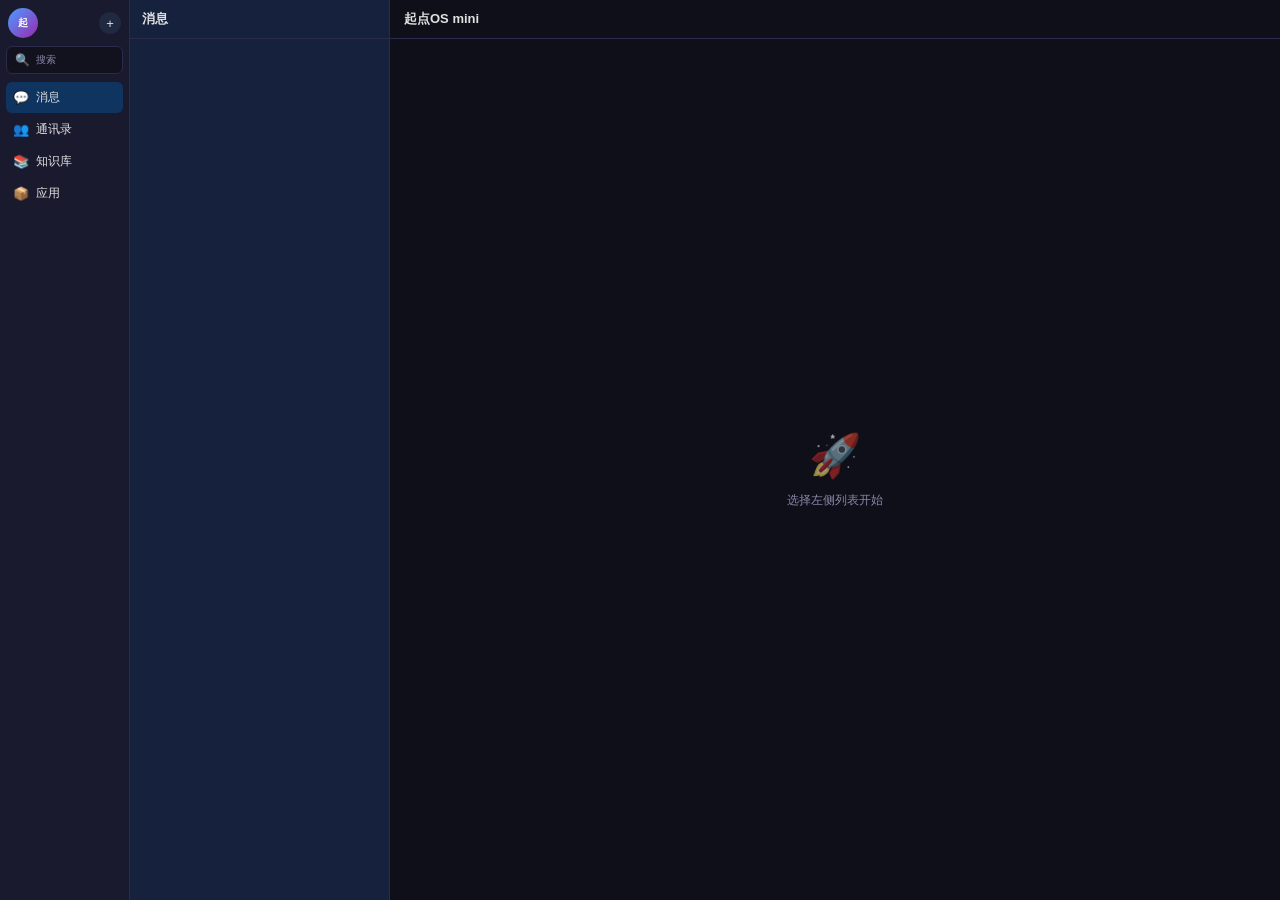
==== app/src/main/assets/ui/index.html @ e339e7cb "奇点OS mini（安卓版）：双框架 + proot 容器隔离 本地 AI 对话系统 全量源码 + 系统规范文档" ====
<!DOCTYPE html>
<html lang="zh-CN">
<head>
    <meta charset="UTF-8">
    <meta name="viewport" content="width=device-width, initial-scale=1.0">
    <title>起点OS mini</title>
    <link rel="stylesheet" href="style.css">
</head>
<body>
    <div class="app">
        <!-- 左侧导航栏 -->
        <div class="sidebar">
            <div class="sidebar-header">
                <div class="avatar" id="user-avatar" title="菜单">起</div>
                <button class="add-btn" id="add-btn" title="新建">+</button>
            </div>
            <!-- 头像弹出菜单 -->
            <div class="avatar-menu" id="avatar-menu" style="display:none;">
                <div class="avatar-menu-item" data-action="settings">⚙️ 设置</div>
                <div class="avatar-menu-item" data-action="about">ℹ️ 关于</div>
            </div>
            <div class="search-box" id="browser-entry" title="搜索/浏览器">
                <span class="search-icon">🔍</span>
                <span class="search-placeholder">搜索</span>
            </div>
            <nav class="nav-menu">
                <div class="nav-item active" data-page="messages">
                    <span class="nav-icon">💬</span>
                    <span class="nav-text">消息</span>
                    <span class="badge" id="msg-badge" style="display:none;">0</span>
                </div>
                <div class="nav-item" data-page="contacts">
                    <span class="nav-icon">👥</span>
                    <span class="nav-text">通讯录</span>
                </div>
                <div class="nav-item" data-page="knowledge">
                    <span class="nav-icon">📚</span>
                    <span class="nav-text">知识库</span>
                </div>
                <div class="nav-item" data-page="apps">
                    <span class="nav-icon">📦</span>
                    <span class="nav-text">应用</span>
                </div>
            </nav>
        </div>

        <!-- 中间列表栏 -->
        <div class="list-panel">
            <div class="list-header">
                <h2 id="list-title">消息</h2>
            </div>
            <div class="list-content" id="list-content"></div>
        </div>

        <!-- 右侧内容区 -->
        <div class="content-panel">
            <div class="content-header" id="content-header">
                <span>起点OS mini</span>
            </div>
            <div class="content-body" id="content-body">
                <div class="empty-state">
                    <div class="empty-icon">🚀</div>
                    <p>选择左侧列表开始</p>
                </div>
            </div>
            <div class="content-footer" id="content-footer" style="display:none;">
                <input type="text" id="message-input" placeholder="输入消息..." autocomplete="off">
                <button id="send-btn">发送</button>
            </div>
        </div>
    </div>
    <script src="app.js"></script>
</body>
</html>
---- app/src/main/assets/ui/style.css ----
:root {
    --bg-primary: #0f0f1a;
    --bg-secondary: #1a1a2e;
    --bg-tertiary: #16213e;
    --bg-hover: #1f2940;
    --bg-active: #0f3460;
    --bg-input: #12121f;
    --text-primary: #e0e0e0;
    --text-secondary: #8888aa;
    --accent: #4a9eff;
    --success: #4caf50;
    --warning: #ff9800;
    --error: #f44336;
    --border: #2a2a4a;
    --sidebar-w: 130px;
    --list-w: 260px;
    --fs: 12px;
    --fs-sm: 10px;
    --fs-md: 13px;
    --fs-lg: 15px;
}

[data-theme="light"] {
    --bg-primary: #f5f5f5;
    --bg-secondary: #ffffff;
    --bg-tertiary: #eeeeee;
    --bg-hover: #e0e0e0;
    --bg-active: #bbdefb;
    --bg-input: #ffffff;
    --text-primary: #212121;
    --text-secondary: #616161;
    --accent: #1976d2;
    --success: #388e3c;
    --warning: #f57c00;
    --error: #d32f2f;
    --border: #e0e0e0;
}

* { margin: 0; padding: 0; box-sizing: border-box; }

body {
    font-family: -apple-system, BlinkMacSystemFont, 'Segoe UI', 'PingFang SC', 'Microsoft YaHei', sans-serif;
    background: var(--bg-primary);
    color: var(--text-primary);
    font-size: var(--fs);
    overflow: hidden;
    user-select: none;
}

.app { display: flex; height: 100vh; width: 100vw; }

/* ===== 左侧导航栏 ===== */
.sidebar {
    width: var(--sidebar-w);
    background: var(--bg-secondary);
    border-right: 1px solid var(--border);
    display: flex;
    flex-direction: column;
    padding: 8px 6px;
    flex-shrink: 0;
}

.sidebar-header {
    display: flex;
    align-items: center;
    justify-content: space-between;
    margin-bottom: 8px;
    padding: 0 2px;
}

.avatar {
    width: 30px;
    height: 30px;
    border-radius: 50%;
    background: linear-gradient(135deg, #4a9eff, #9c27b0);
    display: flex;
    align-items: center;
    justify-content: center;
    font-weight: bold;
    font-size: var(--fs-sm);
    color: white;
}

.add-btn {
    width: 22px;
    height: 22px;
    border-radius: 50%;
    border: none;
    background: var(--bg-hover);
    color: var(--text-primary);
    cursor: pointer;
    font-size: var(--fs-md);
    line-height: 1;
    display: flex;
    align-items: center;
    justify-content: center;
}
.add-btn:hover { background: var(--bg-active); }

.search-box {
    margin-bottom: 8px;
    padding: 6px 8px;
    border-radius: 6px;
    border: 1px solid var(--border);
    background: var(--bg-input);
    cursor: pointer;
    display: flex;
    align-items: center;
    gap: 6px;
    transition: border-color 0.2s;
}
.search-box:hover { border-color: var(--accent); }
.search-box .search-icon { font-size: 12px; }
.search-box .search-placeholder {
    color: var(--text-secondary);
    font-size: var(--fs-sm);
}

/* 头像弹出菜单 */
.avatar-menu {
    position: absolute;
    top: 45px;
    left: 8px;
    background: var(--bg-secondary);
    border: 1px solid var(--border);
    border-radius: 8px;
    padding: 4px 0;
    min-width: 120px;
    z-index: 100;
    box-shadow: 0 4px 12px rgba(0,0,0,0.3);
}
.avatar-menu-item {
    padding: 8px 14px;
    cursor: pointer;
    font-size: var(--fs-sm);
    color: var(--text-primary);
}
.avatar-menu-item:hover {
    background: var(--bg-hover);
}

.nav-menu { flex: 1; display: flex; flex-direction: column; gap: 1px; }

.nav-item {
    display: flex;
    align-items: center;
    padding: 7px 6px;
    border-radius: 6px;
    cursor: pointer;
    position: relative;
    transition: background 0.15s;
}
.nav-item:hover { background: var(--bg-hover); }
.nav-item.active { background: var(--bg-active); }

.nav-icon { font-size: var(--fs-md); margin-right: 6px; width: 18px; text-align: center; }
.nav-text { flex: 1; font-size: var(--fs); }

.badge {
    background: var(--error);
    color: white;
    font-size: 9px;
    padding: 1px 5px;
    border-radius: 8px;
    min-width: 15px;
    text-align: center;
    font-weight: 600;
}

/* ===== 中间列表栏 ===== */
.list-panel {
    width: var(--list-w);
    background: var(--bg-tertiary);
    border-right: 1px solid var(--border);
    display: flex;
    flex-direction: column;
    flex-shrink: 0;
}

.list-header {
    padding: 10px 12px;
    border-bottom: 1px solid var(--border);
    display: flex;
    align-items: center;
    justify-content: space-between;
}
.list-header h2 { font-size: var(--fs-md); font-weight: 600; }

.list-content { flex: 1; overflow-y: auto; }

.list-group-header {
    padding: 6px 12px;
    font-size: var(--fs-sm);
    color: var(--text-secondary);
    background: var(--bg-secondary);
    font-weight: 600;
    letter-spacing: 0.5px;
}

.list-item {
    display: flex;
    align-items: center;
    padding: 9px 12px;
    cursor: pointer;
    border-bottom: 1px solid rgba(42,42,74,0.5);
    transition: background 0.15s;
}
.list-item:hover { background: var(--bg-hover); }
.list-item.active { background: var(--bg-active); }

.list-item-avatar {
    width: 34px;
    height: 34px;
    border-radius: 50%;
    background: var(--bg-hover);
    display: flex;
    align-items: center;
    justify-content: center;
    margin-right: 9px;
    font-size: var(--fs-md);
    flex-shrink: 0;
}

.list-item-info { flex: 1; min-width: 0; }
.list-item-name {
    font-size: var(--fs);
    font-weight: 500;
    margin-bottom: 2px;
    white-space: nowrap;
    overflow: hidden;
    text-overflow: ellipsis;
}
.list-item-preview {
    font-size: var(--fs-sm);
    color: var(--text-secondary);
    white-space: nowrap;
    overflow: hidden;
    text-overflow: ellipsis;
}
.list-item-time {
    font-size: 9px;
    color: var(--text-secondary);
    flex-shrink: 0;
    margin-left: 6px;
    align-self: flex-start;
    margin-top: 2px;
}
.list-item-badge {
    background: var(--error);
    color: white;
    font-size: 9px;
    padding: 1px 5px;
    border-radius: 8px;
    min-width: 15px;
    text-align: center;
    flex-shrink: 0;
    margin-left: 6px;
}

.list-empty {
    padding: 24px 12px;
    text-align: center;
    color: var(--text-secondary);
    font-size: var(--fs-sm);
}

/* ===== 右侧内容区 ===== */
.content-panel {
    flex: 1;
    display: flex;
    flex-direction: column;
    background: var(--bg-primary);
    min-width: 0;
}

.content-header {
    padding: 10px 14px;
    border-bottom: 1px solid var(--border);
    font-size: var(--fs-md);
    font-weight: 600;
    display: flex;
    align-items: center;
    justify-content: space-between;
    flex-shrink: 0;
}

.content-body {
    flex: 1;
    overflow-y: auto;
    padding: 14px;
}

.content-footer {
    padding: 10px 14px;
    border-top: 1px solid var(--border);
    display: flex;
    gap: 8px;
    flex-shrink: 0;
}
.content-footer input {
    flex: 1;
    padding: 7px 10px;
    border-radius: 8px;
    border: 1px solid var(--border);
    background: var(--bg-input);
    color: var(--text-primary);
    font-size: var(--fs);
    outline: none;
}
.content-footer input:focus { border-color: var(--accent); }
.content-footer button {
    padding: 7px 14px;
    border-radius: 8px;
    border: none;
    background: var(--accent);
    color: white;
    cursor: pointer;
    font-size: var(--fs);
    font-weight: 500;
}
.content-footer button:hover { opacity: 0.9; }
.content-footer button:disabled { opacity: 0.5; cursor: not-allowed; }

/* 空状态 */
.empty-state {
    display: flex;
    flex-direction: column;
    align-items: center;
    justify-content: center;
    height: 100%;
    color: var(--text-secondary);
}
.empty-icon { font-size: 42px; margin-bottom: 12px; opacity: 0.6; }
.empty-state p { font-size: var(--fs); }

/* ===== 聊天消息 ===== */
.message {
    display: flex;
    align-items: flex-start;
    margin-bottom: 4px;
    max-width: 85%;
    animation: msgIn 0.2s ease;
    min-width: 0;
}
@keyframes msgIn { from { opacity: 0; transform: translateY(5px); } to { opacity: 1; transform: translateY(0); } }

.message.user { margin-left: auto; flex-direction: row-reverse; }

.message-avatar {
    width: 24px;
    height: 24px;
    border-radius: 50%;
    background: var(--bg-hover);
    display: flex;
    align-items: center;
    justify-content: center;
    margin: 0 5px;
    font-size: var(--fs-sm);
    flex-shrink: 0;
}
.message.user .message-avatar {
    background: linear-gradient(135deg, #4a9eff, #9c27b0);
    color: white;
    font-weight: 600;
}

.message-bubble {
    padding: 4px 8px;
    border-radius: 8px;
    background: var(--bg-secondary);
    font-size: var(--fs);
    line-height: 1.4;
    word-wrap: break-word;
    word-break: break-word;
    overflow-wrap: break-word;
    white-space: normal;
    min-width: 0;
    max-width: 100%;
    align-self: flex-start;
    height: auto;
    display: block;
}
.message.user .message-bubble {
    background: var(--accent);
    color: white;
    border-bottom-right-radius: 3px;
}
.message.ai .message-bubble { border-bottom-left-radius: 3px; }
.message.typing .message-bubble {
    color: var(--text-secondary);
    font-style: italic;
}

.message-content {
    word-wrap: break-word;
    word-break: break-word;
    overflow-wrap: break-word;
    white-space: normal;
}

.thinking-block {
    margin-bottom: 6px;
    padding: 6px 8px;
    background: rgba(255,255,255,0.05);
    border-radius: 6px;
    border-left: 2px solid var(--accent);
}
.thinking-toggle {
    cursor: pointer;
    color: var(--accent);
    font-size: var(--fs-sm);
    margin-bottom: 4px;
    user-select: none;
}
.thinking-content {
    display: none;
    color: var(--text-secondary);
    font-size: var(--fs-sm);
    line-height: 1.6;
    white-space: pre-wrap;
    word-wrap: break-word;
    word-break: break-word;
}

/* ===== 设置页 ===== */
.settings-grid {
    display: grid;
    grid-template-columns: 1fr 1fr;
    gap: 10px;
}
.setting-card {
    background: var(--bg-secondary);
    padding: 14px;
    border-radius: 8px;
}
.setting-card .label { color: var(--text-secondary); font-size: var(--fs-sm); margin-bottom: 6px; }
.setting-card .value { font-size: var(--fs-md); font-weight: 600; }

.perm-item {
    display: flex;
    align-items: center;
    justify-content: space-between;
    padding: 10px 12px;
    background: var(--bg-secondary);
    border-radius: 8px;
    margin-bottom: 8px;
}
.perm-item .perm-name { font-size: var(--fs); }
.perm-item .perm-desc { font-size: var(--fs-sm); color: var(--text-secondary); margin-top: 2px; }

.detail-avatar {
    width: 64px;
    height: 64px;
    border-radius: 50%;
    background: var(--bg-secondary);
    display: flex;
    align-items: center;
    justify-content: center;
    font-size: 28px;
    margin-bottom: 12px;
}
.detail-btn {
    padding: 8px 20px;
    border-radius: 8px;
    border: none;
    background: var(--accent);
    color: white;
    cursor: pointer;
    font-size: var(--fs);
    margin-top: 16px;
}
.detail-btn:hover { opacity: 0.9; }

/* 滚动条 */
::-webkit-scrollbar { width: 5px; height: 5px; }
::-webkit-scrollbar-track { background: transparent; }
::-webkit-scrollbar-thumb { background: var(--border); border-radius: 3px; }
::-webkit-scrollbar-thumb:hover { background: var(--text-secondary); }
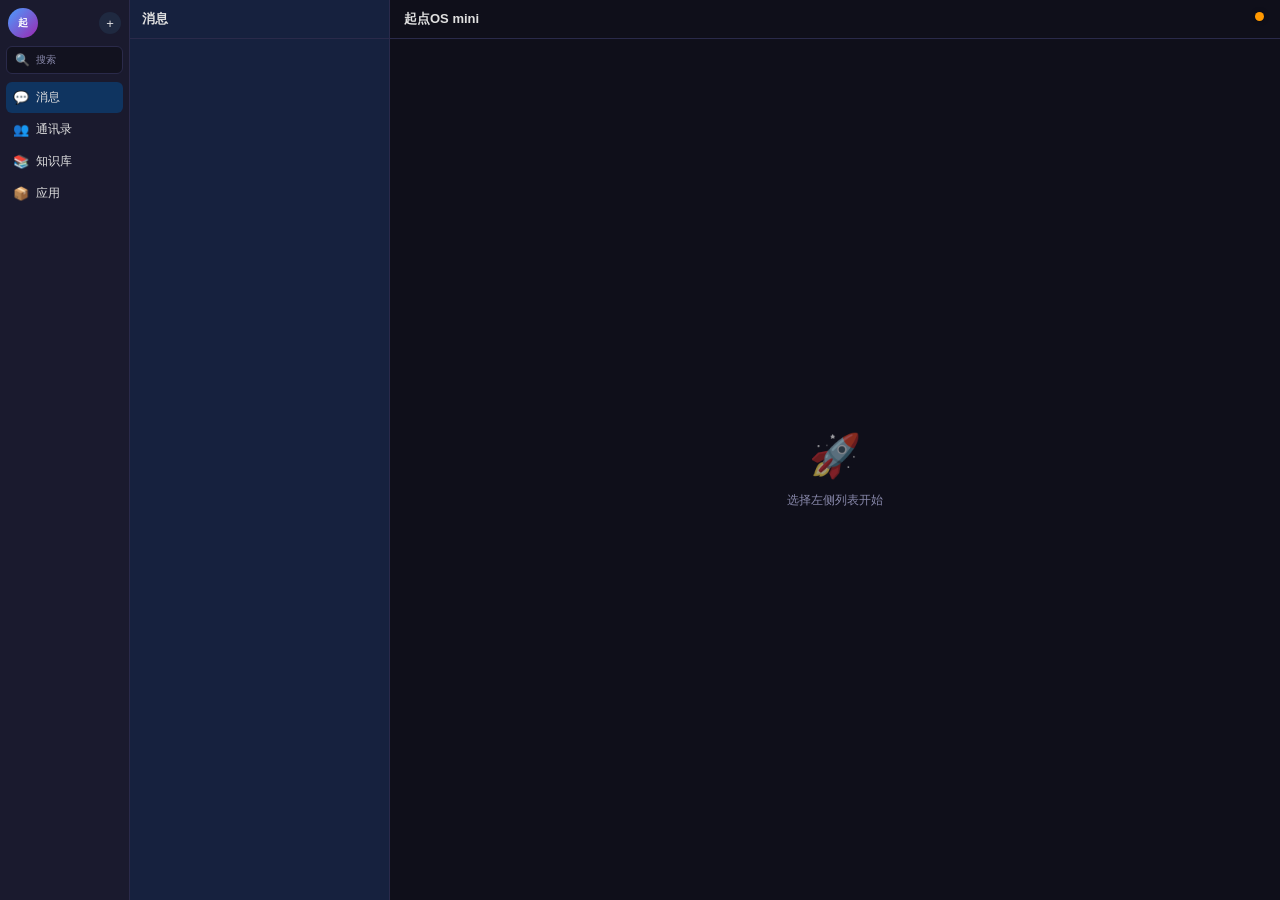
==== commit 9229e346: "feat: UI 状态全面动态化 + 实时监控（用户反馈整改） 问题：界面大量状态文字写死——AI 引擎没运行也显示「就绪」、微服务固定 「未启动」、推理速度硬编码 25.9 tok/s、权限页写死「" ====
--- a/app/src/main/assets/ui/index.html
+++ b/app/src/main/assets/ui/index.html
@@ -69,6 +69,10 @@
             </div>
         </div>
     </div>
+    <!-- 全局实时状态灯：绿=AI 就绪，黄=加载中，红=异常。点按显示详情。
+         数据由 app.js 的 QdStatus 每 2 秒刷新，不随页面切换重建。 -->
+    <div id="qd-status-dot" title="系统状态"
+         style="position:fixed;top:12px;right:16px;width:9px;height:9px;border-radius:50%;background:#888;z-index:9999;cursor:pointer;box-shadow:0 0 5px rgba(0,0,0,.35);"></div>
     <script src="app.js"></script>
 </body>
 </html>
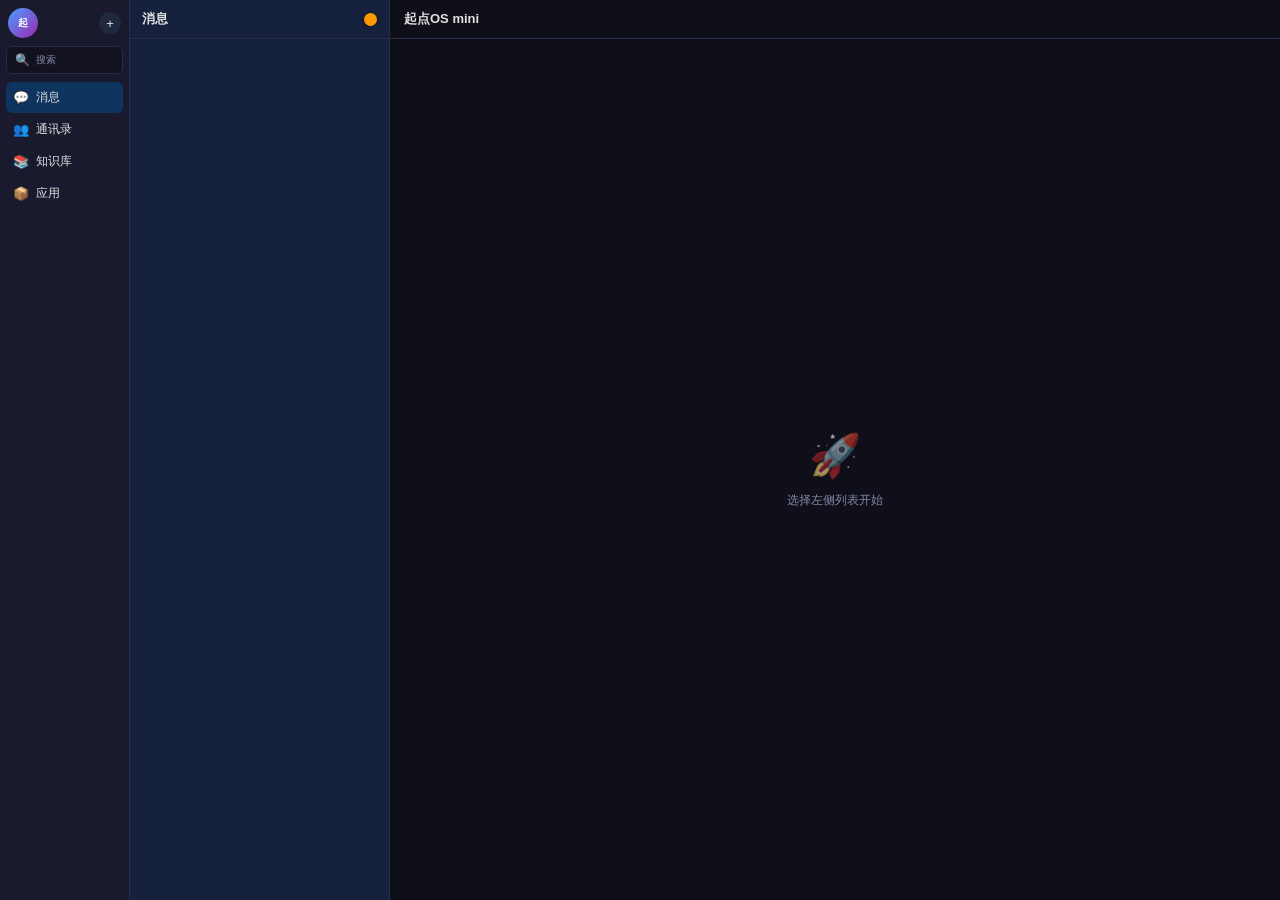
==== commit c21ab75d: "fix: 竖屏状态灯被长文本挤出屏幕 + 方向数据同步 + 复制支持 - 根因：超长消息预览把 .list-panel 撑到 2254px（父容器 412px），   margin-left:auto" ====
--- a/app/src/main/assets/ui/index.html
+++ b/app/src/main/assets/ui/index.html
@@ -47,6 +47,7 @@
         <!-- 中间列表栏 -->
         <div class="list-panel">
             <div class="list-header">
+                <button id="qd-menu-btn" class="qd-menu-btn" title="菜单">☰</button>
                 <h2 id="list-title">消息</h2>
             </div>
             <div class="list-content" id="list-content"></div>
@@ -55,6 +56,7 @@
         <!-- 右侧内容区 -->
         <div class="content-panel">
             <div class="content-header" id="content-header">
+                <button id="qd-back" class="qd-back-btn" title="返回">‹</button>
                 <span>起点OS mini</span>
             </div>
             <div class="content-body" id="content-body">
@@ -70,9 +72,12 @@
         </div>
     </div>
     <!-- 全局实时状态灯：绿=AI 就绪，黄=加载中，红=异常。点按显示详情。
-         数据由 app.js 的 QdStatus 每 2 秒刷新，不随页面切换重建。 -->
-    <div id="qd-status-dot" title="系统状态"
-         style="position:fixed;top:12px;right:16px;width:9px;height:9px;border-radius:50%;background:#888;z-index:9999;cursor:pointer;box-shadow:0 0 5px rgba(0,0,0,.35);"></div>
+         数据由 app.js 的 QdStatus 每 2 秒刷新。
+         不用 fixed 定位（部分双屏/刘海设备布局视口与可见区对不齐，会跑出屏幕），
+         由 app.js 的 placeDot() 自动挂到当前顶栏右侧。 -->
+    <div id="qd-status-dot" class="qd-status-dot" title="系统状态"></div>
+    <!-- 竖屏导航抽屉遮罩：点按关闭抽屉 -->
+    <div class="qd-drawer-mask" id="qd-drawer-mask"></div>
     <script src="app.js"></script>
 </body>
 </html>
--- a/app/src/main/assets/ui/style.css
+++ b/app/src/main/assets/ui/style.css
@@ -47,7 +47,7 @@
     user-select: none;
 }
 
-.app { display: flex; height: 100vh; width: 100vw; }
+.app { display: flex; height: 100vh; width: 100vw; overflow: hidden; }
 
 /* ===== 左侧导航栏 ===== */
 .sidebar {
@@ -175,6 +175,10 @@
     display: flex;
     flex-direction: column;
     flex-shrink: 0;
+    /* 关键：防止长文本把面板撑爆（本机 WebView 的 flex 最小尺寸计算有怪癖，
+       超长消息预览曾把 list-panel 撑到 2254px，右缘的状态灯被推出屏幕外） */
+    min-width: 0;
+    overflow: hidden;
 }
 
 .list-header {
@@ -186,7 +190,7 @@
 }
 .list-header h2 { font-size: var(--fs-md); font-weight: 600; }
 
-.list-content { flex: 1; overflow-y: auto; }
+.list-content { flex: 1; overflow-y: auto; overflow-x: hidden; }
 
 .list-group-header {
     padding: 6px 12px;
@@ -476,3 +480,109 @@
 ::-webkit-scrollbar-track { background: transparent; }
 ::-webkit-scrollbar-thumb { background: var(--border); border-radius: 3px; }
 ::-webkit-scrollbar-thumb:hover { background: var(--text-secondary); }
+
+/* ===== 可复制信息条（长按或点「复制」即可复制）===== */
+[data-copy] { -webkit-user-select: text; user-select: text; cursor: copy; }
+.qd-kv {
+    display: flex;
+    align-items: center;
+    gap: 8px;
+    padding: 9px 10px;
+    border-radius: 8px;
+    background: var(--bg-tertiary);
+    border: 1px solid var(--border);
+    margin-bottom: 8px;
+    font-size: var(--fs);
+}
+.qd-kv span { color: var(--text-secondary); flex-shrink: 0; }
+.qd-kv b { flex: 1; font-weight: 500; word-break: break-all; }
+.qd-kv em {
+    font-style: normal;
+    flex-shrink: 0;
+    color: var(--accent);
+    cursor: pointer;
+    padding: 3px 8px;
+    border-radius: 6px;
+    background: var(--bg-hover);
+    font-size: var(--fs-sm);
+}
+.qd-modal-sub { color: var(--text-secondary); font-size: var(--fs-sm); margin: 4px 0 12px; }
+
+/* ===== 竖屏：微信式布局 =====
+   主页 = 消息列表占满全屏；点进会话 = 聊天页整屏（带返回键）；
+   主页左缘右滑 = 呼出导航抽屉。横屏保持原三栏布局不动。 */
+.qd-back-btn,
+.qd-menu-btn {
+    display: none;
+    align-items: center;
+    justify-content: center;
+    width: 30px;
+    height: 30px;
+    border: none;
+    border-radius: 6px;
+    background: transparent;
+    color: var(--text-primary);
+    font-size: 20px;
+    line-height: 1;
+    cursor: pointer;
+    flex-shrink: 0;
+}
+.qd-back-btn:active,
+.qd-menu-btn:active { background: var(--bg-hover); }
+.qd-drawer-mask { display: none; }
+
+@media (orientation: portrait) {
+    /* 侧边栏 → 抽屉 */
+    .sidebar {
+        position: fixed;
+        left: 0;
+        top: 0;
+        bottom: 0;
+        width: 240px;
+        z-index: 500;
+        transform: translateX(-100%);
+        transition: transform 0.25s ease;
+        box-shadow: 4px 0 20px rgba(0, 0, 0, 0.35);
+        padding-top: 14px;
+    }
+    body.qd-drawer-open .sidebar { transform: translateX(0); }
+    .qd-drawer-mask {
+        display: block;
+        position: fixed;
+        inset: 0;
+        background: rgba(0, 0, 0, 0.45);
+        z-index: 400;
+        opacity: 0;
+        pointer-events: none;
+        transition: opacity 0.25s;
+    }
+    body.qd-drawer-open .qd-drawer-mask { opacity: 1; pointer-events: auto; }
+
+    /* 主页：列表占满全屏 */
+    .list-panel { width: auto; flex: 1; min-width: 0; overflow: hidden; border-right: none; }
+    .qd-menu-btn { display: flex; }
+
+    /* 详情/聊天页：整屏覆盖 */
+    .content-panel {
+        display: none;
+        position: fixed;
+        inset: 0;
+        z-index: 600;
+        background: var(--bg-primary);
+    }
+    body.qd-in-detail .content-panel { display: flex; }
+    .qd-back-btn { display: flex; }
+    .content-header { justify-content: flex-start; gap: 10px; }
+}
+
+/* 状态灯：流式布局版本，由 placeDot() 挂到当前顶栏 */
+.qd-status-dot {
+    width: 13px;
+    height: 13px;
+    border-radius: 50%;
+    background: #888;
+    cursor: pointer;
+    flex-shrink: 0;
+    margin-left: auto;
+    box-shadow: 0 0 5px rgba(0, 0, 0, 0.35);
+}
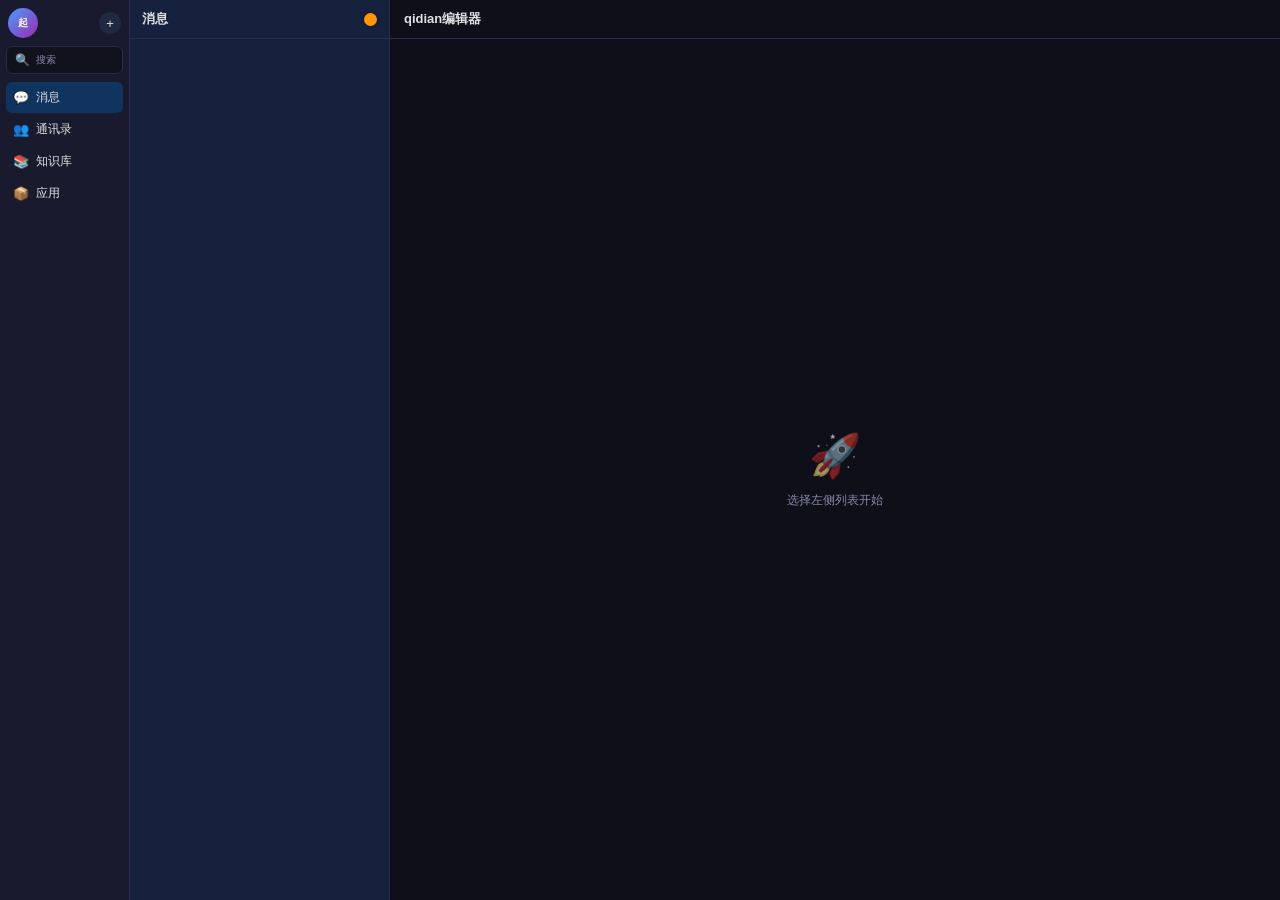
==== commit 1fd42bb7: "feat: 聊天框联网开关按键 + 设置改为全屏页 - 聊天底部新增 🌐联网 按键，用户自主控制是否开启联网搜索   (webSearchEnabled 持久化；关闭时系统提示词移除 searchWe" ====
--- a/app/src/main/assets/ui/index.html
+++ b/app/src/main/assets/ui/index.html
@@ -3,7 +3,7 @@
 <head>
     <meta charset="UTF-8">
     <meta name="viewport" content="width=device-width, initial-scale=1.0">
-    <title>起点OS mini</title>
+    <title>qidian编辑器</title>
     <link rel="stylesheet" href="style.css">
 </head>
 <body>
@@ -57,7 +57,7 @@
         <div class="content-panel">
             <div class="content-header" id="content-header">
                 <button id="qd-back" class="qd-back-btn" title="返回">‹</button>
-                <span>起点OS mini</span>
+                <span>qidian编辑器</span>
             </div>
             <div class="content-body" id="content-body">
                 <div class="empty-state">
@@ -66,6 +66,7 @@
                 </div>
             </div>
             <div class="content-footer" id="content-footer" style="display:none;">
+                <button id="web-search-toggle" class="web-search-toggle on" title="联网搜索：开（点按关闭）">🌐 联网</button>
                 <input type="text" id="message-input" placeholder="输入消息..." autocomplete="off">
                 <button id="send-btn">发送</button>
             </div>
--- a/app/src/main/assets/ui/style.css
+++ b/app/src/main/assets/ui/style.css
@@ -586,3 +586,65 @@
     margin-left: auto;
     box-shadow: 0 0 5px rgba(0, 0, 0, 0.35);
 }
+
+/* ========== 聊天框联网搜索开关 ========== */
+.web-search-toggle {
+    display: flex;
+    align-items: center;
+    gap: 4px;
+    padding: 7px 12px;
+    border-radius: 18px;
+    border: 1px solid var(--border);
+    background: var(--bg-hover);
+    color: var(--text-secondary);
+    cursor: pointer;
+    font-size: var(--fs-sm);
+    flex-shrink: 0;
+    transition: background .15s, color .15s, border-color .15s;
+}
+.web-search-toggle.on {
+    background: var(--accent);
+    color: #fff;
+    border-color: var(--accent);
+}
+.web-search-toggle:active { opacity: .8; }
+
+/* ========== 全屏设置页 ========== */
+#qd-settings-fs {
+    position: fixed;
+    inset: 0;
+    z-index: 100002;
+    background: var(--bg);
+    display: flex;
+    flex-direction: column;
+}
+.qd-fs-header {
+    display: flex;
+    align-items: center;
+    gap: 10px;
+    padding: 12px 14px;
+    border-bottom: 1px solid var(--border);
+    background: var(--bg-secondary);
+    flex-shrink: 0;
+}
+.qd-fs-title {
+    font-size: var(--fs-lg);
+    font-weight: 600;
+    flex: 1;
+}
+.qd-fs-back,
+.qd-fs-close {
+    border: none;
+    background: var(--bg-hover);
+    color: var(--text-primary);
+    border-radius: 6px;
+    padding: 6px 12px;
+    cursor: pointer;
+    font-size: var(--fs);
+}
+.qd-fs-back { display: none; }
+.qd-fs-body {
+    flex: 1;
+    overflow-y: auto;
+    padding: 8px 0;
+}
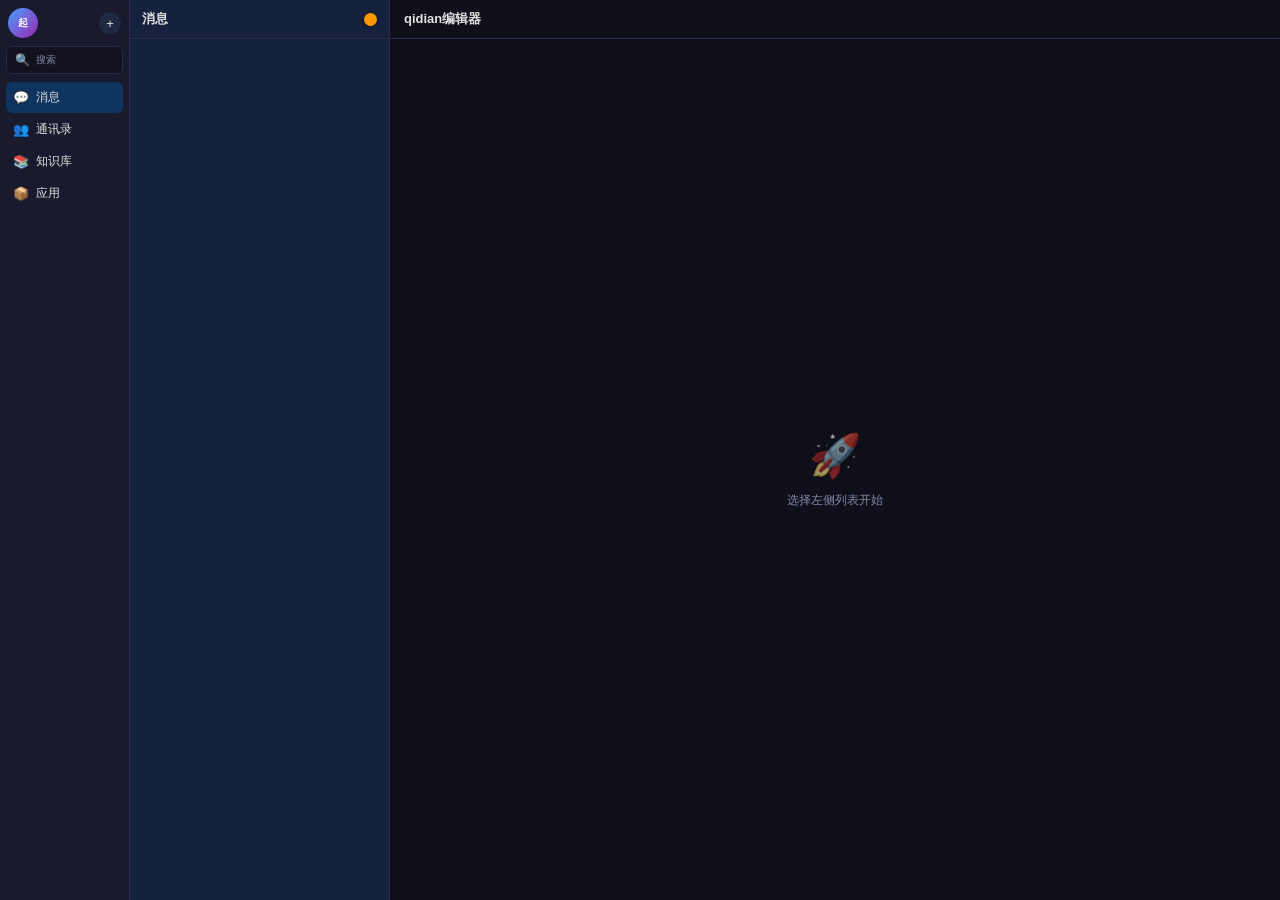
==== commit 61916dfc: "fix: 修复联网开关点击无反应 + 设置/关于全屏页透底 - app.js: 新增 renderChatFooter()，打开聊天时重建并绑定页脚(联网开关/输入框/发送)，避免离开聊天去其它页后页" ====
--- a/app/src/main/assets/ui/index.html
+++ b/app/src/main/assets/ui/index.html
@@ -66,9 +66,9 @@
                 </div>
             </div>
             <div class="content-footer" id="content-footer" style="display:none;">
-                <button id="web-search-toggle" class="web-search-toggle on" title="联网搜索：开（点按关闭）">🌐 联网</button>
+                <button id="web-search-toggle" class="web-search-toggle on" type="button" title="联网搜索：开（点按关闭）">🌐 联网</button>
                 <input type="text" id="message-input" placeholder="输入消息..." autocomplete="off">
-                <button id="send-btn">发送</button>
+                <button id="send-btn" type="button">发送</button>
             </div>
         </div>
     </div>
--- a/app/src/main/assets/ui/style.css
+++ b/app/src/main/assets/ui/style.css
@@ -614,7 +614,7 @@
     position: fixed;
     inset: 0;
     z-index: 100002;
-    background: var(--bg);
+    background: var(--bg-primary);
     display: flex;
     flex-direction: column;
 }
